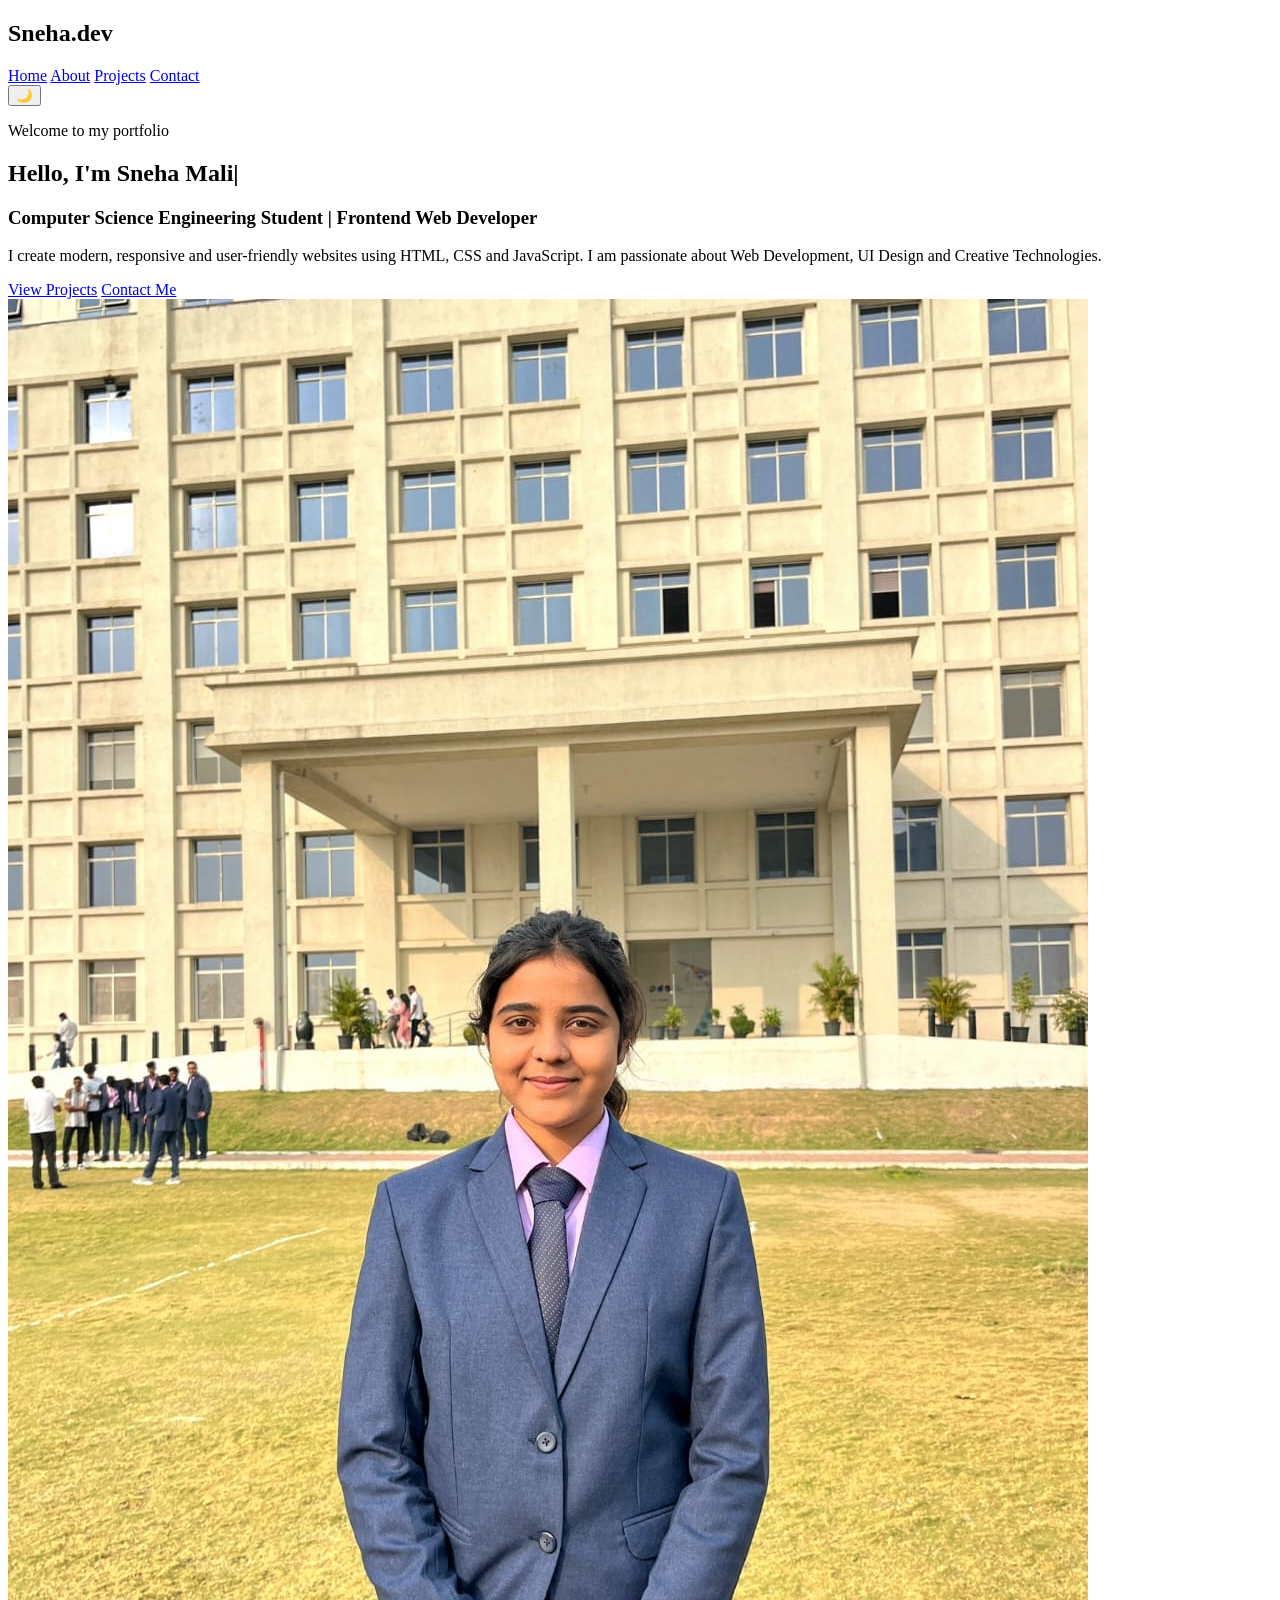
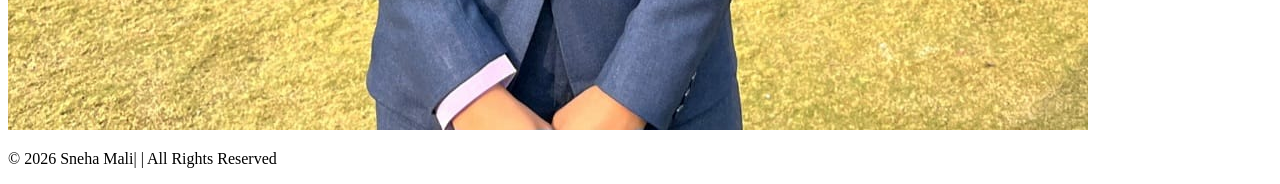
==== index.html @ 1319cd40 "Rename index-2.html to index.html" ====
<!DOCTYPE html>
<html lang="en">

<head>
    <meta charset="UTF-8">
    <meta name="viewport" content="width=device-width, initial-scale=1.0">
    <title>Sneha Mali| | Portfolio</title>

    <meta name="description" content="Portfolio of Sneha Mali|, Computer Science Engineering student and Frontend Web Developer.">
    <meta name="keywords" content="Sneha Mali|, Portfolio, Frontend Developer, Web Developer, Projects">
    <meta name="author" content="Sneha Mali|">

    <link rel="icon" href="https://cdn.jsdelivr.net/gh/twitter/twemoji@14.0.2/assets/72x72/1f4bb.png" type="image/png">
    <link rel="stylesheet" href="style.css">
    <link href="https://fonts.googleapis.com/css2?family=Poppins:wght@300;400;500;600;700&display=swap" rel="stylesheet">
</head>

<body>

    <header>
        <h2 class="logo">Sneha.dev</h2>

        <nav>
            <a href="index.html" class="active">Home</a>
            <a href="about.html">About</a>
            <a href="projects.html">Projects</a>
            <a href="contact.html">Contact</a>
        </nav>

        <button id="themeToggle" class="theme-btn">🌙</button>
    </header>

    <main>
        <section class="hero">
            <div class="hero-text">
                <p class="tagline">Welcome to my portfolio</p>
                <h1>Hello, I'm <span>Sneha Mali|</span></h1>
                <h3>Computer Science Engineering Student | Frontend Web Developer</h3>

                <p>
                    I create modern, responsive and user-friendly websites using
                    HTML, CSS and JavaScript. I am passionate about Web Development,
                    UI Design and Creative Technologies.
                </p>

                <div class="hero-buttons">
                    <a href="projects.html" class="cta-btn">View Projects</a>
                    <a href="contact.html" class="secondary-btn">Contact Me</a>
                </div>
            </div>

            <div class="hero-image">
                <img src="SnehaMali.png" alt="Profile picture of Sneha Mali">
            </div>
        </section>
    </main>

    <footer>
        <p>© 2026 Sneha Mali| | All Rights Reserved</p>
    </footer>

    <script src="script.js"></script>
</body>

</html>
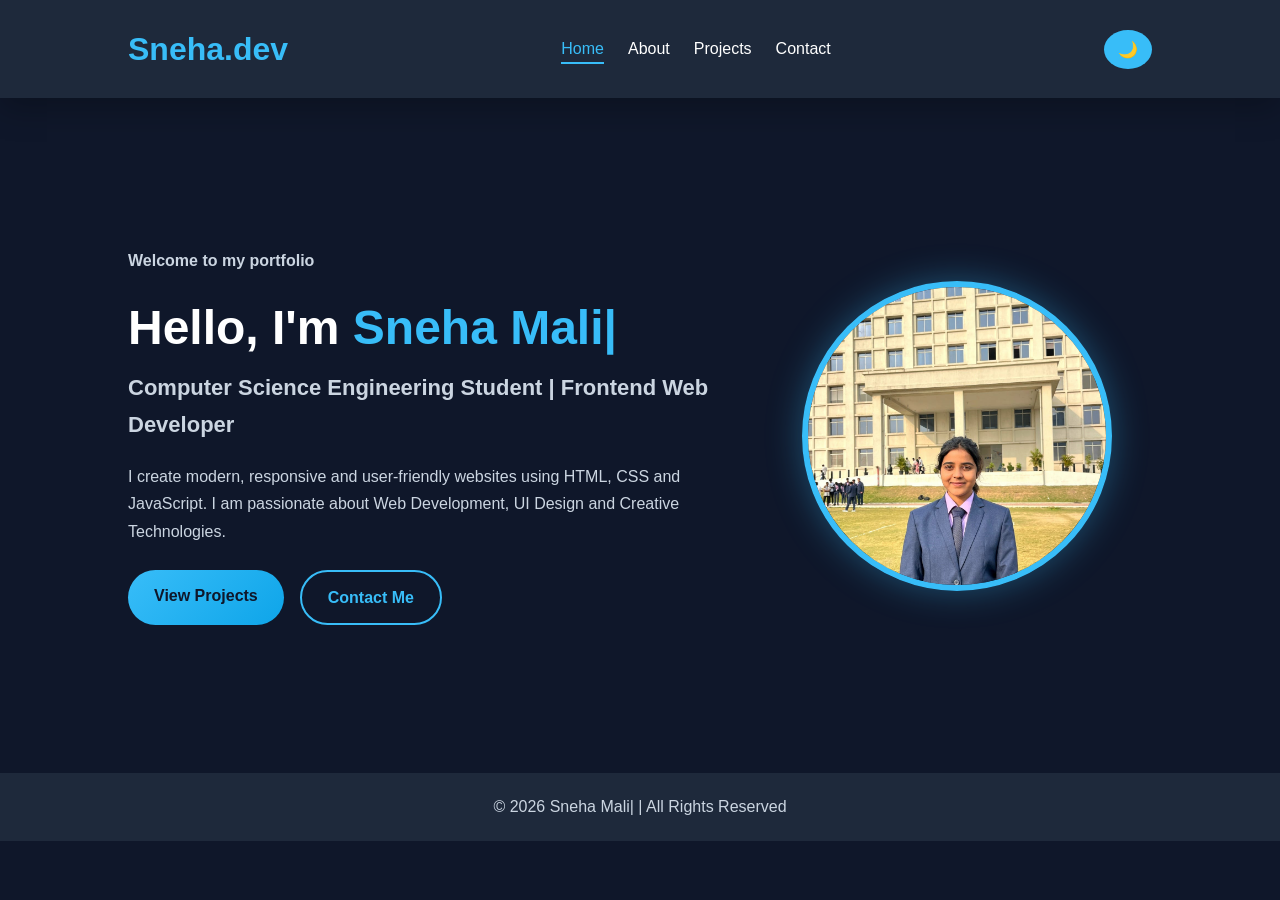
==== commit be6a712b: "Update index.html" ====
--- a/index.html
+++ b/index.html
@@ -4,7 +4,7 @@
 <head>
     <meta charset="UTF-8">
     <meta name="viewport" content="width=device-width, initial-scale=1.0">
-    <title>Sneha Mali| | Portfolio</title>
+    <title>Sneha Mali | Portfolio</title>
 
     <meta name="description" content="Portfolio of Sneha Mali|, Computer Science Engineering student and Frontend Web Developer.">
     <meta name="keywords" content="Sneha Mali|, Portfolio, Frontend Developer, Web Developer, Projects">
--- a/style.css
+++ b/style.css
@@ -0,0 +1,478 @@
+:root {
+    --bg-color: #0f172a;
+    --card-color: #1e293b;
+    --text-color: #ffffff;
+    --muted-text: #cbd5e1;
+    --primary-color: #38bdf8;
+    --secondary-color: #0ea5e9;
+    --shadow: 0 10px 30px rgba(0, 0, 0, 0.25);
+    --radius: 16px;
+}
+
+body.light {
+    --bg-color: #f8fafc;
+    --card-color: #ffffff;
+    --text-color: #0f172a;
+    --muted-text: #475569;
+    --primary-color: #2563eb;
+    --secondary-color: #1d4ed8;
+    --shadow: 0 10px 30px rgba(15, 23, 42, 0.12);
+}
+
+* {
+    margin: 0;
+    padding: 0;
+    box-sizing: border-box;
+    font-family: 'Poppins', sans-serif;
+}
+
+html {
+    scroll-behavior: smooth;
+}
+
+body {
+    min-height: 100vh;
+    background: var(--bg-color);
+    color: var(--text-color);
+    font-size: 16px;
+    line-height: 1.7;
+    transition: background 0.3s, color 0.3s;
+}
+
+/* Header */
+
+header {
+    display: flex;
+    justify-content: space-between;
+    align-items: center;
+    padding: 22px 10%;
+    background: var(--card-color);
+    box-shadow: var(--shadow);
+    position: sticky;
+    top: 0;
+    z-index: 1000;
+}
+
+.logo {
+    color: var(--primary-color);
+    font-size: 2rem;
+    font-weight: 700;
+}
+
+nav {
+    display: flex;
+    align-items: center;
+    gap: 24px;
+}
+
+nav a {
+    color: var(--text-color);
+    text-decoration: none;
+    font-weight: 500;
+    transition: 0.3s;
+    border-bottom: 2px solid transparent;
+}
+
+nav a:hover,
+nav a.active {
+    color: var(--primary-color);
+    border-bottom: 2px solid var(--primary-color);
+}
+
+.theme-btn {
+    padding: 10px 14px;
+    border: none;
+    border-radius: 50%;
+    background: var(--primary-color);
+    color: #0f172a;
+    cursor: pointer;
+    font-size: 1rem;
+    transition: 0.3s;
+}
+
+.theme-btn:hover {
+    transform: rotate(20deg) scale(1.1);
+}
+
+/* Hero */
+
+.hero {
+    min-height: 75vh;
+    padding: 80px 10%;
+    display: grid;
+    grid-template-columns: 1.2fr 0.8fr;
+    align-items: center;
+    gap: 50px;
+}
+
+.hero-text {
+    animation: slideLeft 0.8s ease;
+}
+
+.tagline {
+    color: var(--primary-color);
+    font-weight: 600;
+    margin-bottom: 10px;
+}
+
+.hero-text h1 {
+    font-size: 48px;
+    line-height: 1.2;
+    margin-bottom: 12px;
+}
+
+.hero-text h1 span {
+    color: var(--primary-color);
+}
+
+.hero-text h3 {
+    font-size: 22px;
+    margin-bottom: 20px;
+    color: var(--muted-text);
+}
+
+.hero-text p {
+    color: var(--muted-text);
+    max-width: 620px;
+    margin-bottom: 25px;
+}
+
+.hero-buttons {
+    display: flex;
+    gap: 16px;
+    flex-wrap: wrap;
+}
+
+.cta-btn,
+.secondary-btn,
+form button {
+    display: inline-block;
+    padding: 12px 26px;
+    border-radius: 30px;
+    text-decoration: none;
+    font-weight: 600;
+    border: none;
+    cursor: pointer;
+    transition: 0.3s;
+}
+
+.cta-btn,
+form button {
+    background: linear-gradient(135deg, var(--primary-color), var(--secondary-color));
+    color: #0f172a;
+}
+
+.secondary-btn {
+    border: 2px solid var(--primary-color);
+    color: var(--primary-color);
+    background: transparent;
+}
+
+.cta-btn:hover,
+.secondary-btn:hover,
+form button:hover {
+    transform: translateY(-4px) scale(1.03);
+    box-shadow: var(--shadow);
+}
+
+.hero-image {
+    width: 310px;
+    height: 310px;
+    margin: auto;
+    border-radius: 50%;
+    border: 6px solid var(--primary-color);
+    overflow: hidden;
+    box-shadow: 0 0 35px rgba(56, 189, 248, 0.35);
+    animation: floatImage 3s ease-in-out infinite;
+}
+
+.hero-image img {
+    width: 100%;
+    height: 100%;
+    object-fit: cover;
+    object-position: center 20%;
+}
+
+
+/* Common Pages */
+
+.about-page,
+.projects-page,
+.contact-page,
+.education-section,
+.skills-section,
+.career-section {
+    padding: 70px 10%;
+    text-align: center;
+}
+
+.about-page h1,
+.projects-page h1,
+.contact-page h1,
+.education-section h2,
+.skills-section h2,
+.career-section h2 {
+    color: var(--primary-color);
+    margin-bottom: 25px;
+    font-size: 36px;
+}
+
+.about-text,
+.career-text,
+.contact-text {
+    max-width: 850px;
+    margin: auto;
+    color: var(--muted-text);
+}
+
+/* Education */
+
+.education-card {
+    max-width: 650px;
+    margin: auto;
+    background: var(--card-color);
+    padding: 30px;
+    border-radius: var(--radius);
+    box-shadow: var(--shadow);
+    transition: 0.3s;
+}
+
+.education-card:hover {
+    transform: translateY(-8px);
+}
+
+/* Skills */
+
+.skills-container {
+    margin-top: 35px;
+    display: flex;
+    justify-content: center;
+    flex-wrap: wrap;
+    gap: 18px;
+}
+
+.skill-box {
+    background: var(--card-color);
+    color: var(--text-color);
+    padding: 15px 26px;
+    border-radius: 30px;
+    box-shadow: var(--shadow);
+    transition: 0.3s;
+}
+
+.skill-box:hover {
+    transform: translateY(-6px);
+    color: var(--primary-color);
+}
+
+/* Projects */
+
+.projects-grid {
+    display: grid;
+    grid-template-columns: repeat(2, 1fr);
+    gap: 30px;
+}
+
+.project-card {
+    background: var(--card-color);
+    padding: 32px;
+    border-radius: var(--radius);
+    box-shadow: var(--shadow);
+    text-align: left;
+    transition: 0.3s;
+    border: 1px solid transparent;
+}
+
+.project-card:hover {
+    transform: translateY(-10px);
+    border-color: var(--primary-color);
+}
+
+.project-card h2 {
+    color: var(--primary-color);
+    margin-bottom: 12px;
+}
+
+.project-card p {
+    color: var(--muted-text);
+    margin-bottom: 18px;
+}
+
+.project-tech {
+    display: flex;
+    flex-wrap: wrap;
+    gap: 10px;
+}
+
+.project-tech span {
+    background: rgba(56, 189, 248, 0.14);
+    color: var(--primary-color);
+    padding: 6px 12px;
+    border-radius: 20px;
+    font-size: 14px;
+}
+
+/* Contact */
+
+form {
+    max-width: 560px;
+    margin: 35px auto;
+    background: var(--card-color);
+    padding: 32px;
+    border-radius: var(--radius);
+    box-shadow: var(--shadow);
+    display: flex;
+    flex-direction: column;
+    gap: 16px;
+}
+
+input,
+textarea {
+    width: 100%;
+    padding: 14px 16px;
+    border-radius: 10px;
+    border: 2px solid transparent;
+    outline: none;
+    background: var(--bg-color);
+    color: var(--text-color);
+    font-size: 15px;
+}
+
+input:focus,
+textarea:focus {
+    border-color: var(--primary-color);
+}
+
+.social-links {
+    display: flex;
+    justify-content: center;
+    gap: 22px;
+    flex-wrap: wrap;
+}
+
+.social-links a {
+    color: var(--primary-color);
+    text-decoration: none;
+    font-weight: 500;
+    display: flex;
+    align-items: center;
+    gap: 8px;
+    transition: 0.3s;
+}
+
+.social-links a:hover {
+    transform: translateY(-4px);
+}
+
+.icon-social {
+    width: 24px;
+    height: 24px;
+}
+
+/* Footer */
+
+footer {
+    text-align: center;
+    padding: 20px;
+    background: var(--card-color);
+    color: var(--muted-text);
+}
+
+/* Animations */
+
+@keyframes slideLeft {
+    from {
+        opacity: 0;
+        transform: translateX(-40px);
+    }
+
+    to {
+        opacity: 1;
+        transform: translateX(0);
+    }
+}
+
+@keyframes floatImage {
+    0% {
+        transform: translateY(0);
+    }
+
+    50% {
+        transform: translateY(-14px);
+    }
+
+    100% {
+        transform: translateY(0);
+    }
+}
+
+/* Tablet */
+
+@media (max-width: 900px) {
+    header {
+        flex-direction: column;
+        gap: 16px;
+        padding: 18px 5%;
+    }
+
+    .hero {
+        grid-template-columns: 1fr;
+        text-align: center;
+        padding: 60px 6%;
+    }
+
+    .hero-text p {
+        margin-left: auto;
+        margin-right: auto;
+    }
+
+    .hero-buttons {
+        justify-content: center;
+    }
+
+    .projects-grid {
+        grid-template-columns: 1fr;
+    }
+}
+
+/* Mobile */
+
+@media (max-width: 600px) {
+    .logo {
+        font-size: 1.5rem;
+    }
+
+    nav {
+        gap: 14px;
+        flex-wrap: wrap;
+        justify-content: center;
+    }
+
+    .hero-text h1 {
+        font-size: 34px;
+    }
+
+    .hero-text h3 {
+        font-size: 18px;
+    }
+
+    .hero-image {
+        width: 230px;
+        height: 230px;
+    }
+
+    .about-page,
+    .projects-page,
+    .contact-page,
+    .education-section,
+    .skills-section,
+    .career-section {
+        padding: 45px 6%;
+    }
+
+    .project-card,
+    form,
+    .education-card {
+        padding: 24px;
+    }
+}
